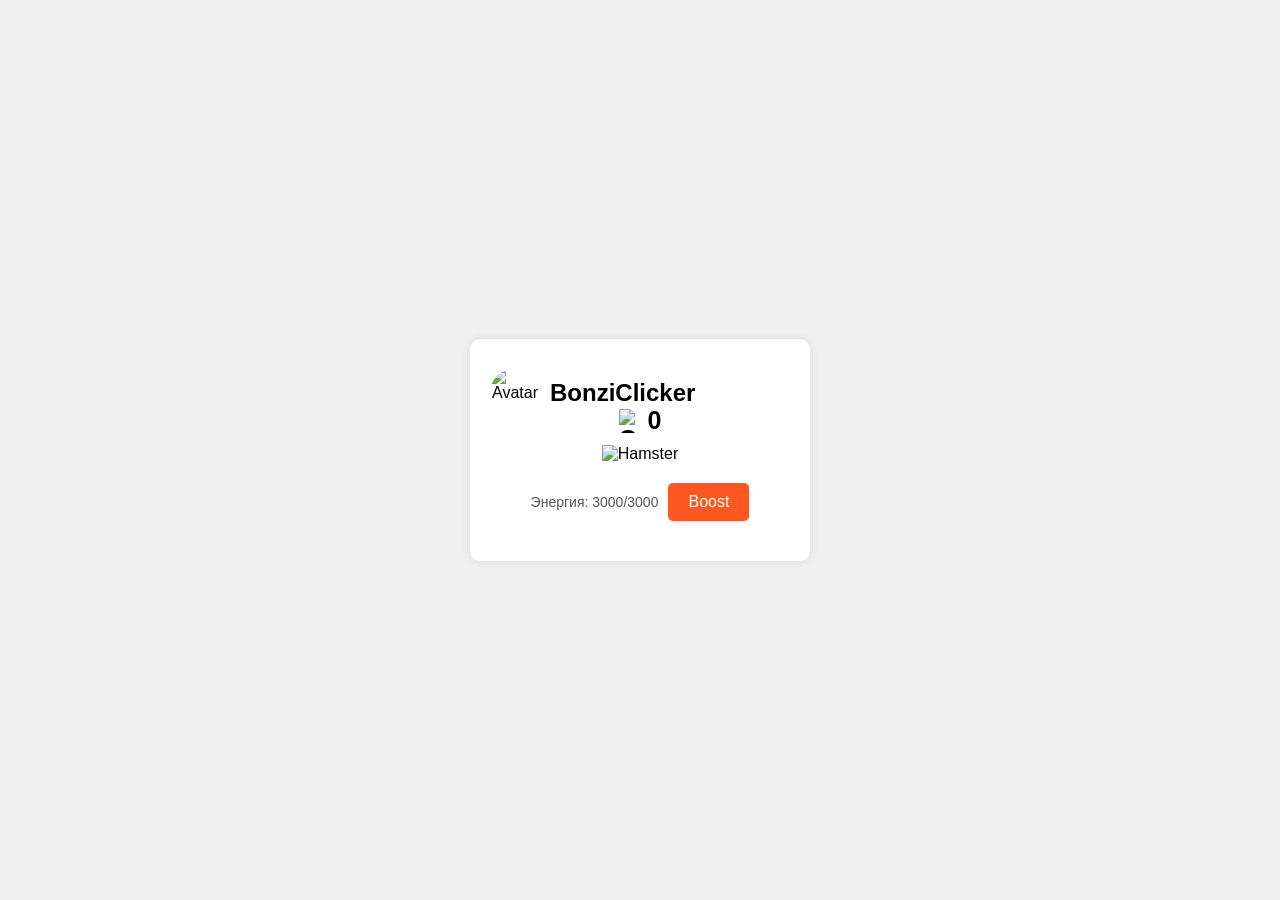
==== index.html @ 0e8787f4 "Add files via upload" ====
﻿<!DOCTYPE html>
<html lang="en">
<head>
    <meta charset="UTF-8">
    <meta name="viewport" content="width=device-width, initial-scale=1.0">
    <title>BonziClicker</title>
    <link rel="stylesheet" href="styles.css">
</head>
<body>
    <div class="container">
        <div class="header">
            <div class="profile">
                <img src="https://img.freepik.com/free-psd/3d-illustration-person-with-sunglasses_23-2149436188.jpg?w=826&t=st=1720352979~exp=1720353579~hmac=3bea309cfa705839867ea25955fd470302e81f3d528929dc5b348ee9a389638a" alt="Avatar" class="avatar">
                <div class="user-info">
                    <h2>BonziClicker</h2>
                </div>
            </div>
            <div class="income">
            </div>
        </div>
        <div class="game-area">
            <div class="score-board">
                <img src="https://img.freepik.com/free-vector/dollar_53876-25498.jpg?t=st=1720354116~exp=1720357716~hmac=883a12623560c5e7fbb76ecf76fccc87180cde234d65c23116c63f1dd244552e&w=826" alt="Coin" class="coin-icon">
                <span id="score">0</span>
            </div>
            <img src="https://avatars.mds.yandex.net/i?id=c8be8819a6a32032566f1d911f3c2d17_l-12536664-images-thumbs&n=13" id="hamster" alt="Hamster" class="hamster-img">
        </div>
        <div class="energy-boost">
            <div class="energy">
                Энергия: <span id="energy">3000/3000</span>
            </div>
            <div class="Буст">
                <button class="boost-button">Boost</button>
            </div>
    </div>
    <script src="script.js"></script>
</body>
</html>
---- styles.css ----
body {
    font-family: Arial, sans-serif;
    background-color: #f0f0f0;
    display: flex;
    justify-content: center;
    align-items: center;
    height: 100vh;
    margin: 0;
}

.container {
    text-align: center;
    background-color: #fff;
    padding: 20px;
    border-radius: 10px;
    box-shadow: 0 0 10px rgba(0, 0, 0, 0.1);
    width: 300px;
}

.header {
    display: flex;
    justify-content: space-between;
    align-items: center;
}

.profile {
    display: flex;
    align-items: center;
}

.avatar {
    width: 50px;
    height: 50px;
    border-radius: 50%;
    margin-right: 10px;
}

.user-info {
    text-align: left;
}

.level {
    font-size: 12px;
    color: #888;
}

.income {
    font-size: 14px;
    font-weight: bold;
}

.rewards {
    display: flex;
    justify-content: space-between;
    margin-top: 20px;
}

.reward {
    background-color: #f8f8f8;
    padding: 10px;
    border-radius: 5px;
    box-shadow: 0 0 5px rgba(0, 0, 0, 0.1);
    width: 30%;
    text-align: center;
    margin-bottom: 30px;
}

.reward-title {
    font-size: 12px;
    margin-bottom: 5px;
}

.reward-timer {
    font-size: 16px;
    font-weight: bold;
}

.game-area {
    position: relative;
    display: inline-block;
    margin: 20px 0;
}

#hamster {
    width: 120px; /* уменьшение размера хомяка */
    cursor: pointer;
}

.score-board {
    font-size: 25px;
    font-weight: 700;
    margin-bottom: 10px;
    display: flex;
    align-items: center;
    justify-content: center;
    position: relative;
    margin-top: -40px; /* перемещение между хомяком и верхней панелью */
}

.coin-icon {
    width: 24px;
    height: 24px;
    margin-right: 5px;
}

.energy-boost {
    display: flex;
    justify-content: center;
    align-items: center;
    margin-bottom: 20px;
}

.energy {
    font-size: 14px;
    color: #555;
    margin-right: 10px;
}

.boost-button {
    background-color: #ff5722;
    color: white;
    padding: 10px 20px;
    border: none;
    border-radius: 5px;
    cursor: pointer;
    box-shadow: 0 0 5px rgba(0, 0, 0, 0.1);
    font-size: 16px;
    transition: background-color 0.3s ease;
}

.boost-button:hover {
    background-color: #e64a19;
}

.nav {
    display: flex;
    justify-content: space-around;
    background-color: #f8f8f8;
    padding: 10px;
    border-radius: 5px;
    box-shadow: 0 0 5px rgba(0, 0, 0, 0.1);
}

.nav-button {
    background-color: transparent;
    border: none;
    font-size: 14px;
    cursor: pointer;
    padding: 10px;
    transition: color 0.3s ease;
}

.nav-button:hover {
    color: #ff5722;
}

#floating-score {
    position: absolute;
    pointer-events: none;
    color: red;
    font-size: 20px;
    font-weight: bold;
    animation: floatUp 1s ease-out forwards;
}

@keyframes floatUp {
    0% {
        opacity: 1;
        transform: translateY(0);
    }
    100% {
        opacity: 0;
        transform: translateY(-50px);
    }
}
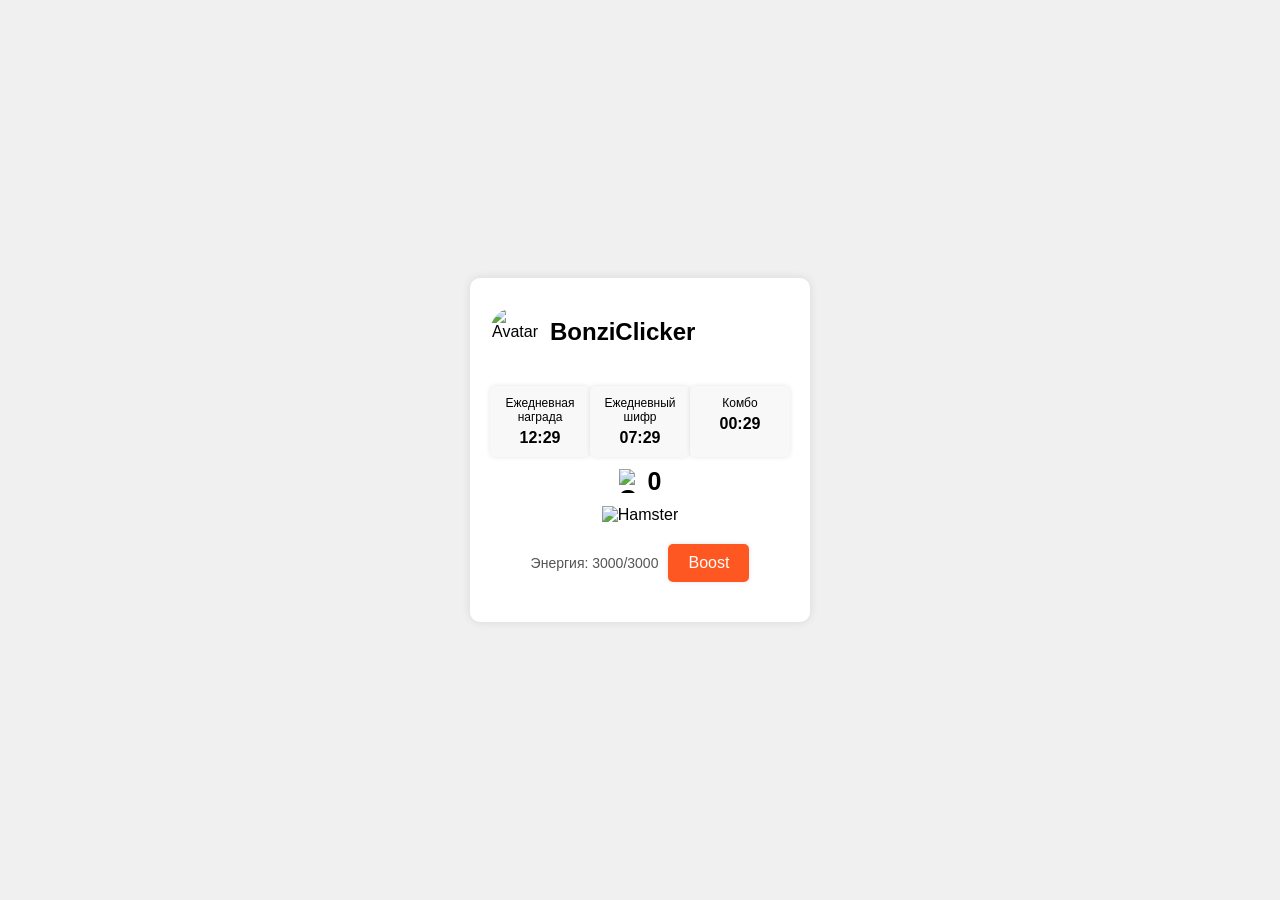
==== commit df5e81ce: "Add files via upload" ====
--- a/index.html
+++ b/index.html
@@ -18,6 +18,20 @@
             <div class="income">
             </div>
         </div>
+        <div class="rewards">
+            <div class="reward">
+                <div class="reward-title">Ежедневная награда</div>
+                <div class="reward-timer" id="daily-reward-timer">12:30</div>
+            </div>
+            <div class="reward">
+                <div class="reward-title">Ежедневный шифр</div>
+                <div class="reward-timer" id="daily-code-timer">07:30</div>
+            </div>
+            <div class="reward">
+                <div class="reward-title">Комбо</div>
+                <div class="reward-timer" id="combo-timer">00:30</div>
+            </div>
+        </div>
         <div class="game-area">
             <div class="score-board">
                 <img src="https://img.freepik.com/free-vector/dollar_53876-25498.jpg?t=st=1720354116~exp=1720357716~hmac=883a12623560c5e7fbb76ecf76fccc87180cde234d65c23116c63f1dd244552e&w=826" alt="Coin" class="coin-icon">
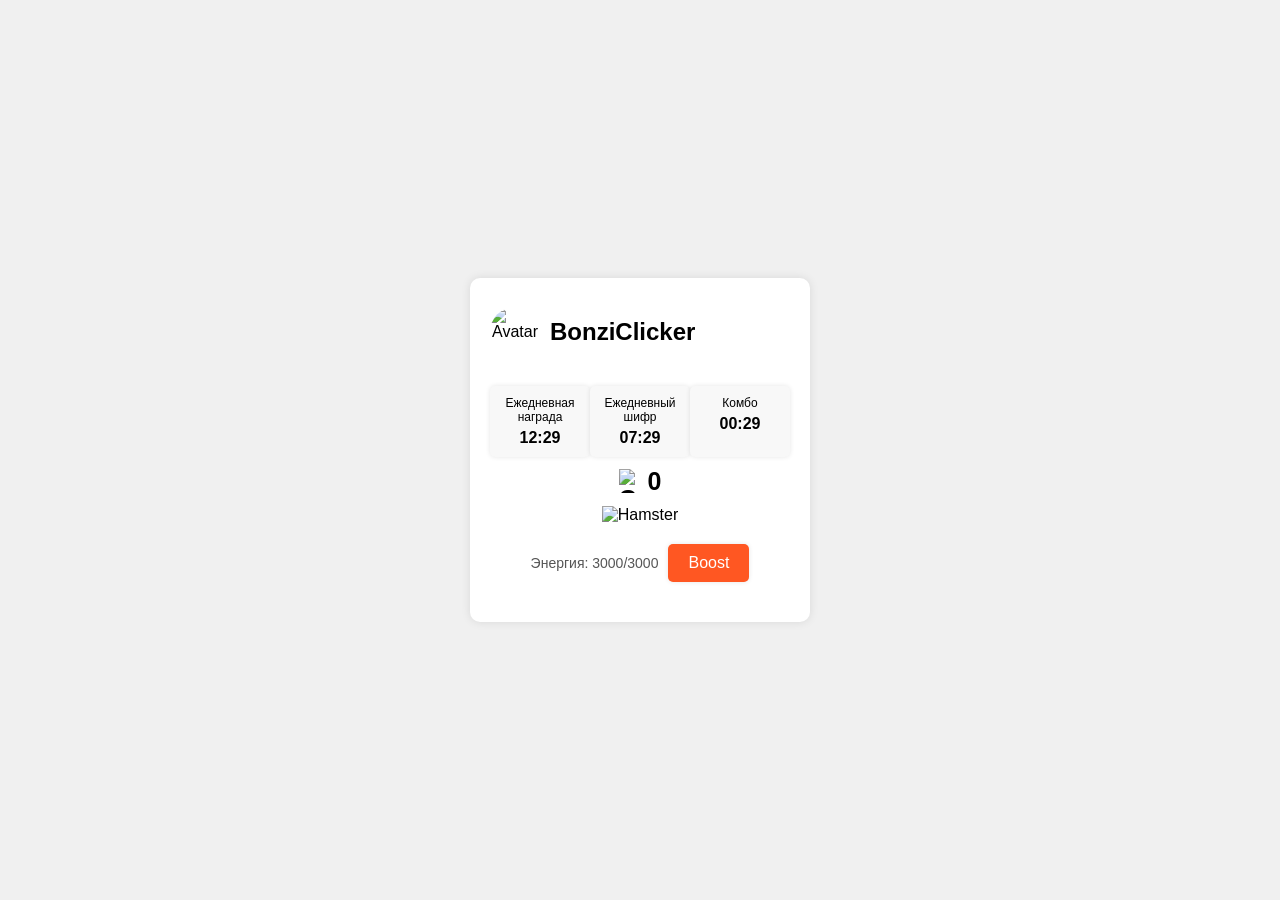
==== commit 3210577d: "Add files via upload" ====
--- a/index.html
+++ b/index.html
@@ -10,7 +10,7 @@
     <div class="container">
         <div class="header">
             <div class="profile">
-                <img src="https://img.freepik.com/free-psd/3d-illustration-person-with-sunglasses_23-2149436188.jpg?w=826&t=st=1720352979~exp=1720353579~hmac=3bea309cfa705839867ea25955fd470302e81f3d528929dc5b348ee9a389638a" alt="Avatar" class="avatar">
+                <img src="https://cosmosawards.com/assets/files/images/no-avatar.png" alt="Avatar" class="avatar">
                 <div class="user-info">
                     <h2>BonziClicker</h2>
                 </div>
@@ -29,7 +29,7 @@
             </div>
             <div class="reward">
                 <div class="reward-title">Комбо</div>
-                <div class="reward-timer" id="combo-timer">00:30</div>
+                <div class="reward-timer" id="combo-timer">01:00</div>
             </div>
         </div>
         <div class="game-area">
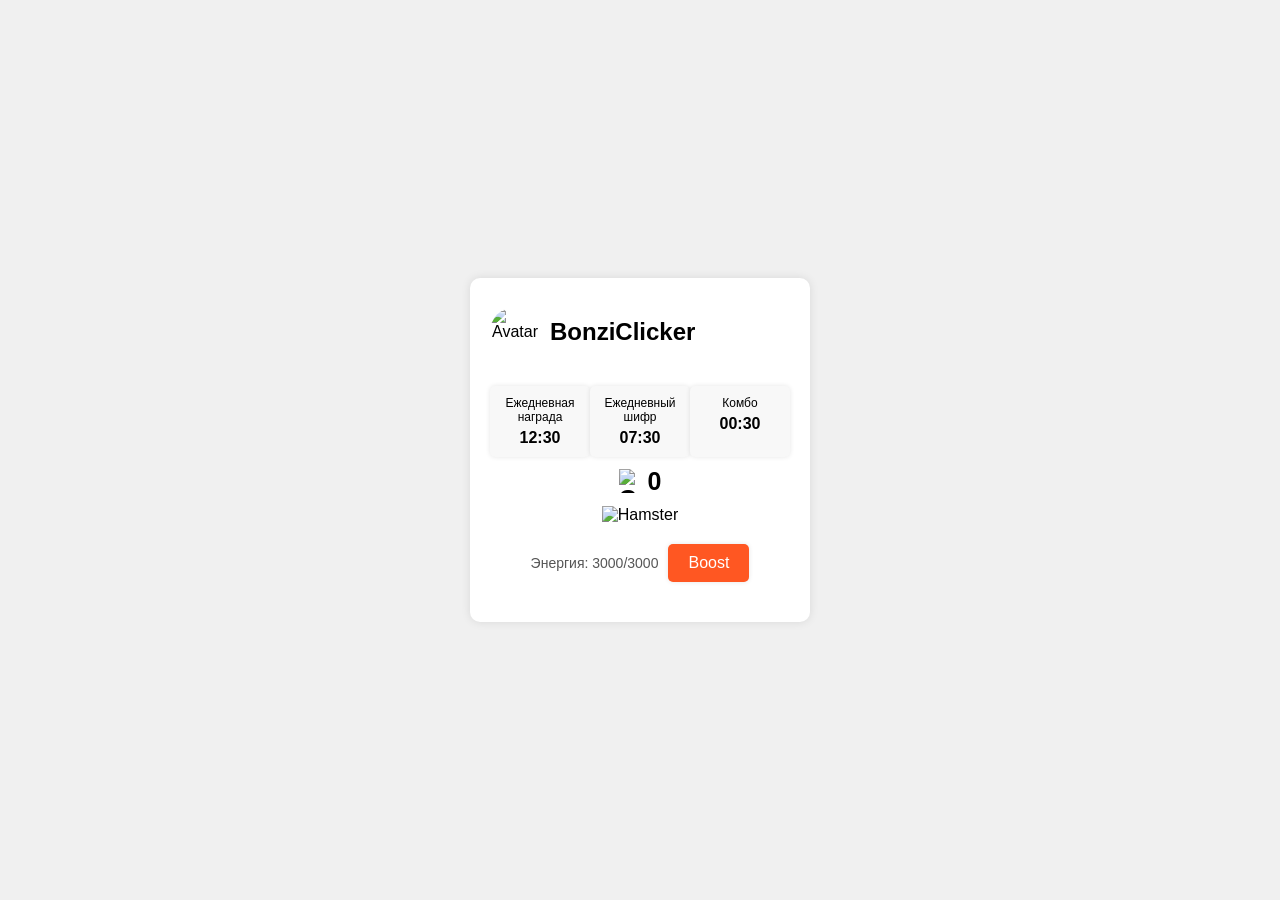
==== commit 1395c40e: "Add files via upload" ====
--- a/index.html
+++ b/index.html
@@ -10,7 +10,7 @@
     <div class="container">
         <div class="header">
             <div class="profile">
-                <img src="https://cosmosawards.com/assets/files/images/no-avatar.png" alt="Avatar" class="avatar">
+                <img src="https://img.freepik.com/free-psd/3d-illustration-person-with-sunglasses_23-2149436188.jpg?w=826&t=st=1720352979~exp=1720353579~hmac=3bea309cfa705839867ea25955fd470302e81f3d528929dc5b348ee9a389638a" alt="Avatar" class="avatar">
                 <div class="user-info">
                     <h2>BonziClicker</h2>
                 </div>
@@ -29,7 +29,7 @@
             </div>
             <div class="reward">
                 <div class="reward-title">Комбо</div>
-                <div class="reward-timer" id="combo-timer">01:00</div>
+                <div class="reward-timer" id="combo-timer">00:30</div>
             </div>
         </div>
         <div class="game-area">
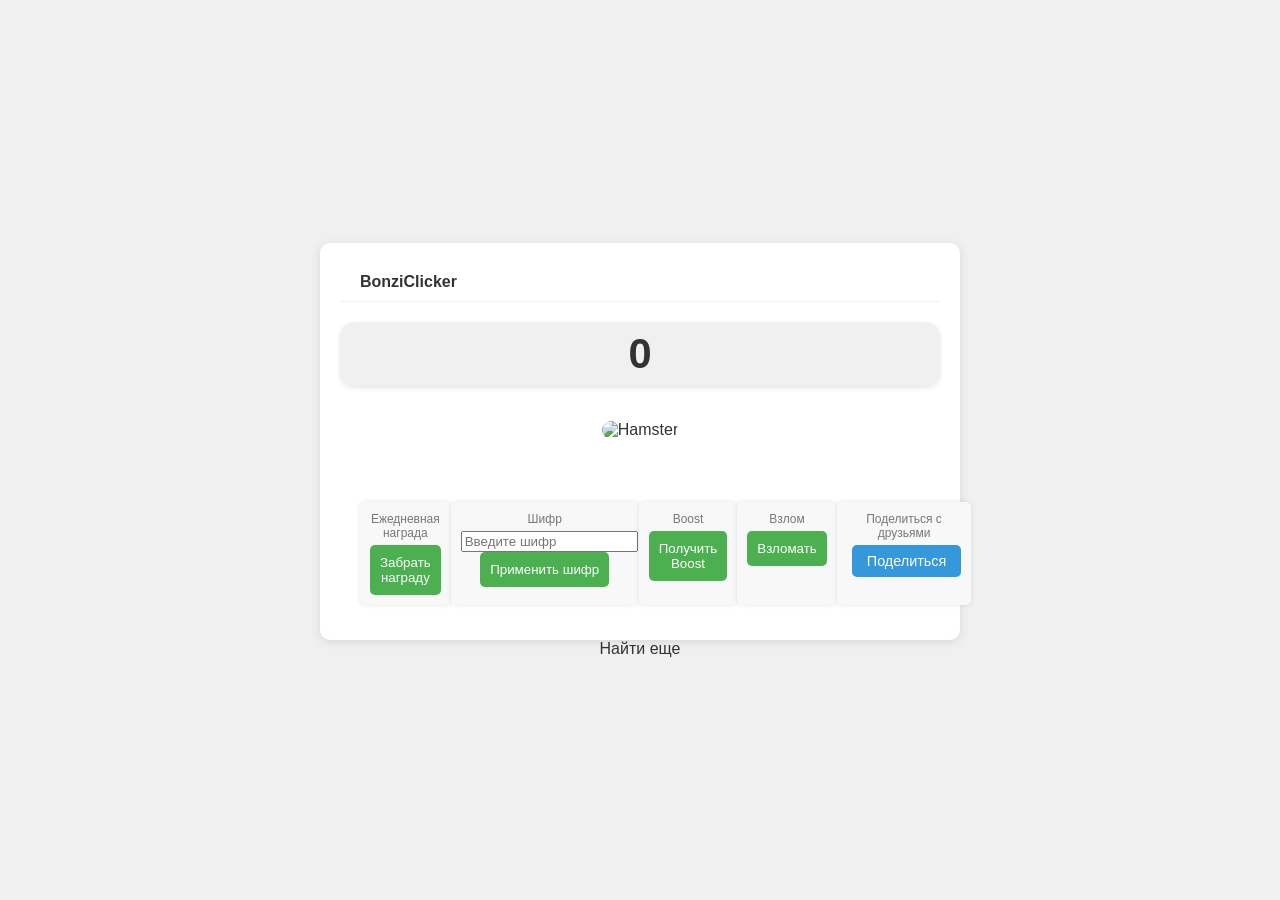
==== commit 1737f8f3: "Add files via upload" ====
--- a/index.html
+++ b/index.html
@@ -1,52 +1,227 @@
-﻿<!DOCTYPE html>
-<html lang="en">
-<head>
-    <meta charset="UTF-8">
-    <meta name="viewport" content="width=device-width, initial-scale=1.0">
-    <title>BonziClicker</title>
-    <link rel="stylesheet" href="styles.css">
-</head>
-<body>
-    <div class="container">
-        <div class="header">
-            <div class="profile">
-                <img src="https://img.freepik.com/free-psd/3d-illustration-person-with-sunglasses_23-2149436188.jpg?w=826&t=st=1720352979~exp=1720353579~hmac=3bea309cfa705839867ea25955fd470302e81f3d528929dc5b348ee9a389638a" alt="Avatar" class="avatar">
-                <div class="user-info">
-                    <h2>BonziClicker</h2>
-                </div>
-            </div>
-            <div class="income">
-            </div>
-        </div>
-        <div class="rewards">
-            <div class="reward">
-                <div class="reward-title">Ежедневная награда</div>
-                <div class="reward-timer" id="daily-reward-timer">12:30</div>
-            </div>
-            <div class="reward">
-                <div class="reward-title">Ежедневный шифр</div>
-                <div class="reward-timer" id="daily-code-timer">07:30</div>
-            </div>
-            <div class="reward">
-                <div class="reward-title">Комбо</div>
-                <div class="reward-timer" id="combo-timer">00:30</div>
-            </div>
-        </div>
-        <div class="game-area">
-            <div class="score-board">
-                <img src="https://img.freepik.com/free-vector/dollar_53876-25498.jpg?t=st=1720354116~exp=1720357716~hmac=883a12623560c5e7fbb76ecf76fccc87180cde234d65c23116c63f1dd244552e&w=826" alt="Coin" class="coin-icon">
-                <span id="score">0</span>
-            </div>
-            <img src="https://avatars.mds.yandex.net/i?id=c8be8819a6a32032566f1d911f3c2d17_l-12536664-images-thumbs&n=13" id="hamster" alt="Hamster" class="hamster-img">
-        </div>
-        <div class="energy-boost">
-            <div class="energy">
-                Энергия: <span id="energy">3000/3000</span>
-            </div>
-            <div class="Буст">
-                <button class="boost-button">Boost</button>
-            </div>
+﻿<!DOCTYPE html> 
+<html lang="en"> 
+<head> 
+<meta charset="UTF-8"> 
+<meta name="viewport" content="width=device-width, initial-scale=1.0">
+ <title>BonziClicker</title> 
+<link rel="stylesheet" href="styles.css"> 
+<style> /* Ваши стили здесь */ 
+body { font-family: Arial, sans-serif; background-color: #f0f0f0; display: flex; justify-content: center; align-items: center; flex-direction: column; min-height: 100vh; margin: 0; } .container { background: white; border-radius: 10px; box-shadow: 0 2px 10px rgba(0, 0, 0, 0.1); padding: 20px; text-align: center; width: 90%; max-width: 600px; } .hamster-img { cursor: pointer; width: 150px; transition: transform 0.2s; /* Плавный переход для анимации */ } .hamster-img:active { transform: scale(0.9);
+ /* Уменьшение при клике */ } .score-board { font-size: 2em; margin: 20px 0; } .reward { margin: 10px 0; } .reward-button { padding: 10px; background-color: #4CAF50; color: white; border: none; border-radius: 5px; cursor: pointer; transition: background-color 0.3s; } .reward-button:hover { background-color: #45a049; } .notification { font-size: 1.5em; color: black; opacity: 0; transition: opacity 1s ease; } </style> </head> <body> <div class="container"> <div class="header"> <h2>BonziClicker</h2> </div> <div class="score-board"> <span id="score">0</span> </div> <img src="https://avatars.mds.yandex.net/i?id=c8be8819a6a32032566f1d911f3c2d17_l-12536664-images-thumbs&n=13" id="hamster" alt="Hamster" class="hamster-img"> <div class="notification" id="notification">+1</div>
+    <div class="rewards">
+        <div class="reward">
+            <div class="reward-title">Ежедневная награда</div>
+            <button id="daily-reward" class="reward-button">Забрать награду</button>
+        </div>
+        <div class="reward">
+            <div class="reward-title">Шифр</div>
+            <input type="text" id="combo-code" placeholder="Введите шифр" />
+            <button id="apply-combo" class="reward-button">Применить шифр</button>
+        </div>
+        <div class="reward">
+            <div class="reward-title">Boost</div>
+            <button id="boost-button" class="reward-button">Получить Boost</button>
+        </div>
+        <div class="reward">
+            <div class="reward-title">Взлом</div>
+            <button id="hack-button" class="reward-button">Взломать</button>
+        </div>
+        <div class="reward">
+            <div class="reward-title">Поделиться с друзьями</div>
+            <button id="share-button" class="reward-button">Поделиться</button>
+        </div>
     </div>
-    <script src="script.js"></script>
-</body>
-</html>
+</div>
+
+<script>
+    let score = 0; // Начальный счет
+    const scoreDisplay = document.getElementById('score');
+    const notification = document.getElementById('notification');
+    let dailyRewardAvailable = true;
+    let currentCode = null;
+    let boostActive = false;
+    let boostInterval;
+    const boostLimit = 2500; // Минимум очков для активации буста
+    const boostDuration = 10000; // 10 секунд
+    const dailyRewardCooldown = 180000; // 3 минуты в миллисекундах
+    const codes = [
+        { code: "BONZI", hint: "B...I" },
+        { code: "CLICK", hint: "C...K" },
+        { code: "CHRISTMAS", hint: "C...S" },
+        { code: "GAME", hint: "G...E" },
+    ];
+
+    // Массив изображений для взлома
+    const hackImages = [
+        'https://avatars.mds.yandex.net/i?id=c8be8819a6a32032566f1d911f3c2d17_l-12536664-images-thumbs&n=13',
+        'https://static.wikia.nocookie.net/the-microsoft-agent/images/6/6a/ClippyV2.png/revision/latest?cb=20190128065558',
+        'https://static.wikia.nocookie.net/the-microsoft-agent/images/4/41/Peedy_Parrot.gif/revision/latest?cb=20190127180403',
+        'https://static.wikia.nocookie.net/the-microsoft-agent/images/e/ed/Image_%281%29.gif/revision/latest?cb=20190127183042',
+        'https://media.tenor.com/Xw-IhAxUofUAAAAj/bonzi-buddy-uwu.gif'
+    ];
+
+    // Загрузка сохраненного счета
+    function loadScore() {
+        const savedScore = localStorage.getItem('bonziClickerScore');
+        if (savedScore) {
+            score = parseInt(savedScore, 10);
+            scoreDisplay.textContent = score;
+        }
+    }
+
+    // Сохранение счета
+    function saveScore() {
+        localStorage.setItem('bonziClickerScore', score);
+    }
+
+    // Обработчик клика по хомяку
+    document.getElementById('hamster').addEventListener('click', () => {
+        score++;
+        scoreDisplay.textContent = score;
+        notification.textContent = "+1";
+        notification.style.opacity = '1';
+        setTimeout(() => {
+            notification.style.opacity = '0';
+        }, 1000);
+        saveScore(); // Сохраняем счет после клика
+    });
+
+    // Обработчик для ежедневной награды
+    document.getElementById('daily-reward').addEventListener('click', () => {
+        if (dailyRewardAvailable) {
+            score += 20;
+            scoreDisplay.textContent = score;
+            alert('Вы получили ежедневную награду: +20 очков!');
+            saveScore(); // Сохраняем счет после получения награды
+            dailyRewardAvailable = false;
+
+            // Таймер для следующей награды
+            setTimeout(() => {
+                dailyRewardAvailable = true;
+                alert('Ежедневная награда снова доступна!');
+            }, dailyRewardCooldown);
+        } else {
+            alert('Вы уже получили свою ежедневную награду. Подождите 3 минуты.');
+        }
+    });
+
+    // Обработчик для применения шифра
+    document.getElementById('apply-combo').addEventListener('click', () => {
+        const comboInput = document.getElementById('combo-code');
+        const code = comboInput.value.trim();
+        if (currentCode && code === currentCode.code) {
+            score += 990;
+            scoreDisplay.textContent = score;
+            alert('ответ правильный! +990 очков');
+            saveScore(); // Сохраняем счет после применения шифра
+            currentCode = null; // Сбрасываем текущий код
+            comboInput.value = ''; // Очищаем поле ввода
+        } else {
+            alert('Неверная расшифровка. Попробуйте снова.');
+        }
+    });
+// Обработчик для активации буста
+document.getElementById('boost-button').addEventListener('click', () => {
+if (!boostActive && score >= boostLimit) {
+boostActive = true;
+alert('Boost активирован!');
+
+    boostInterval = setInterval(() => {
+        score += 1; // Увеличиваем счет на 1
+        scoreDisplay.textContent = score;
+        saveScore(); // Сохраняем счет во время буста
+    }, 10); // Увеличение счета каждые 10 миллисекунд
+
+    setTimeout(() => {
+        clearInterval(boostInterval);
+        boostActive = false;
+        alert('Boost завершен!');
+    }, boostDuration); // Boost длится 10 секунд
+} else if (score < boostLimit) {
+    alert('Не хватает очков для активации Boost! Достигните 2500 очков.');
+} else {
+    alert('Boost уже активирован! Подождите, пока он не завершится.');
+}
+});
+
+// Загрузка сохраненного счета и изображения
+function loadGameState() {
+const savedScore = localStorage.getItem('bonziClickerScore');
+const savedImage = localStorage.getItem('hamsterImage'); // Загружаем сохраненное изображение
+if (savedScore) {
+score = parseInt(savedScore, 10);
+scoreDisplay.textContent = score;
+}
+if (savedImage) {
+document.getElementById('hamster').src = savedImage; // Устанавливаем сохраненное изображение
+}
+}
+
+// Сохранение счета и изображения
+function saveGameState() {
+localStorage.setItem('bonziClickerScore', score);
+localStorage.setItem('hamsterImage', document.getElementById('hamster').src); // Сохраняем текущее изображение
+}
+
+// Обработчик клика по хомяку
+document.getElementById('hamster').addEventListener('click', () => {
+score++;
+scoreDisplay.textContent = score;
+notification.textContent = "+1";
+notification.style.opacity = '1';
+setTimeout(() => {
+notification.style.opacity = '0';
+}, 1000);
+saveGameState(); // Сохраняем счет и изображение после клика
+});
+
+// Обработчик для взлома
+document.getElementById('hack-button').addEventListener('click', () => {
+const chance = Math.random();
+if (chance <= 0.2) { // 20% шанс
+const hamsterImage = document.getElementById('hamster');
+const randomIndex = Math.floor(Math.random() * hackImages.length); // Случайный индекс
+hamsterImage.src = hackImages[randomIndex]; // Заменяем изображение
+saveGameState(); // Сохраняем новое изображение
+alert('Взлом удался!');
+} else {
+alert('Взлом не удался! Попробуйте снова.');
+}
+});
+
+    // Обработчик для дележа
+    document.getElementById('share-button').addEventListener('click', () => {
+        const shareText = `Я достиг ${score} очков в BonziClicker!`;
+        const shareUrl = window.location.href;
+
+        if (navigator.share) {
+            navigator.share({
+                title: 'BonziClicker',
+                text: shareText,
+                url: shareUrl
+            }).then(() => {
+                console.log('Успешно поделились!');
+            }).catch((error) => {
+                console.error('Ошибка при попытке поделиться:', error);
+            });
+        } else {
+            alert(`Скопируйте ссылку и поделитесь: ${shareUrl}`);
+        }
+    });
+
+    // Выбор случайного кода при загрузке
+    function selectRandomCode() {
+        if (codes.length > 0) {
+            currentCode = codes[Math.floor(Math.random() * codes.length)];
+            alert(`Подсказка для шифра: ${currentCode.hint}`);
+        }
+    }
+
+    // Вызываем функцию при загрузке страницы
+    window.onload = () => {
+        loadScore(); // Загружаем сохраненный счет
+        selectRandomCode(); // Выбираем случайный код
+    };
+</script>
+Найти еще
+</body> </html>
--- a/styles.css
+++ b/styles.css
@@ -1,3 +1,205 @@
+﻿html {
+    font-size: 14px;
+}
+@media (min-width: 768px) {
+    html {
+        font-size: 16px;
+    }
+}
+
+html {
+    position: relative;
+    min-height: 100%;
+}
+
+body {
+    margin: 0;
+    display: flex;
+    justify-content: center;
+    align-items: center;
+    min-height: 100vh;
+    background-color: #6a0dad; /* Фиолетовый фон */
+    color: #333;
+    overflow-x: hidden;
+    font-family: 'Arial', sans-serif;
+}
+/* Ваш старый CSS остается без изменений*/
+.container{
+    position: relative;
+    width: 90%;
+    max-width: 500px;
+    padding: 20px;
+    background-color: #fff; /* Белый фон контейнера */
+    border-radius: 15px;
+    box-shadow: 0 4px 8px rgba(0, 0, 0, 0.1);
+    z-index: 1;
+}
+
+
+.header{
+    display: flex;
+    justify-content: space-between;
+    padding: 10px 20px;
+    border-bottom: 1px solid rgba(0, 0, 0, 0.05);
+    margin-bottom: 10px;
+}
+
+.profile{
+    display: flex;
+    align-items: center;
+}
+
+.avatar{
+    border-radius: 50%;
+    width: 40px;
+    height: 40px;
+}
+
+.user-info{
+    margin-left: 10px;
+}
+
+h2{
+    margin: 0;
+    font-size: 1em;
+    color: #333; /* Черный цвет заголовка */
+}
+
+.income{
+    display: flex;
+    align-items: center;
+    font-size: 1em;
+    color: #333; /* Черный цвет текста дохода */
+}
+
+.rewards{
+    display: flex;
+    justify-content: space-around;
+    padding: 5px 20px;
+}
+
+.reward{
+    text-align: center;
+}
+
+.reward-title{
+    font-size: 0.7em;
+    color: #777;
+}
+
+.reward-timer{
+    font-size: 1em;
+    font-weight: bold;
+    color: #333; /* Черный цвет таймера */
+}
+
+.game-area{
+    text-align: center;
+    padding: 15px;
+}
+
+.score-board{
+    display: inline-block;
+    align-items: center;
+    background-color: #f0f0f0; /* Светло-серый фон score-board */
+    padding: 8px 15px;
+    border-radius: 15px;
+    box-shadow: 0px 2px 5px rgba(0, 0, 0, 0.1);
+}
+
+.coin-icon{
+    width: 18px;
+    margin-right: 5px;
+    vertical-align: middle;
+}
+
+#score{
+    font-size: 1.3em;
+    font-weight: bold;
+    vertical-align: middle;
+    color: #333; /* Черный цвет счетчика */
+}
+
+.hamster-img{
+    width: 120px;
+    margin-top: 15px;
+    cursor: pointer;
+    border-radius: 20px;
+    transition: transform 0.1s ease;
+}
+.hamster-img:active{
+    transform: scale(0.95);
+}
+
+.energy-boost{
+    padding: 10px 15px;
+    display: flex;
+    justify-content: space-between;
+    align-items: center;
+}
+#energy{
+    font-size: 1.1em;
+    color: #333; /* Черный цвет энергии */
+}
+
+.boost-button{
+    background-color: #4caf50;
+    color: white;
+    padding: 8px 15px;
+    border: none;
+    border-radius: 5px;
+    cursor: pointer;
+    font-size: 0.9em;
+}
+#share-button{
+    padding: 8px 15px;
+    background-color: #3498db;
+    color: white;
+    border: none;
+    border-radius: 5px;
+    cursor: pointer;
+    margin-left: 5px;
+    transition: background-color 0.3s ease;
+    font-size: 0.9em;
+}
+#share-button:hover {
+    background-color: #2980b9;
+}
+/* Стили для модального окна */
+.modal {
+    display: none;
+    position: fixed;
+    z-index: 2;
+    left: 0;
+    top: 0;
+    width: 100%;
+    height: 100%;
+    overflow: auto;
+    background-color: rgba(0,0,0,0.4);
+}
+.modal-content {
+    background-color: #fefefe;
+    margin: 15% auto;
+    padding: 20px;
+    border: 1px solid #888;
+    width: 80%;
+    max-width: 400px;
+    color: #333; /* Черный цвет текста в модалке */
+    border-radius: 10px;
+}
+.close-button {
+    color: #aaa;
+    float: right;
+    font-size: 24px;
+    font-weight: bold;
+    cursor: pointer;
+}
+#level-display {
+    font-size: 1.5em;
+    margin-bottom: 10px;
+    text-shadow: 2px 2px 4px rgba(0, 0, 0, 0.2);
+    color: #333; /* Черный цвет уровня */
+}
 body {
     font-family: Arial, sans-serif;
     background-color: #f0f0f0;
@@ -173,3 +375,23 @@
         transform: translateY(-50px);
     }
 }
+
+    #hamster {
+      transition: transform 0.3s ease; /* Применяем transition только к transform */
+    }
+
+    #hamster:active {
+      transform: scale(0.7); /* Уменьшаем размер при нажатии */
+    }
+  </style>
+</head>
+<body>
+
+  <img id="hamster" src="your_hamster_image.jpg" alt="Hamster">
+
+.characters {
+    display: flex;
+    justify-content: center; /* Центрирование по горизонтали */
+    flex-wrap: wrap; /* Позволяет элементам переноситься на следующую строку */
+    margin-top: 20px;
+}
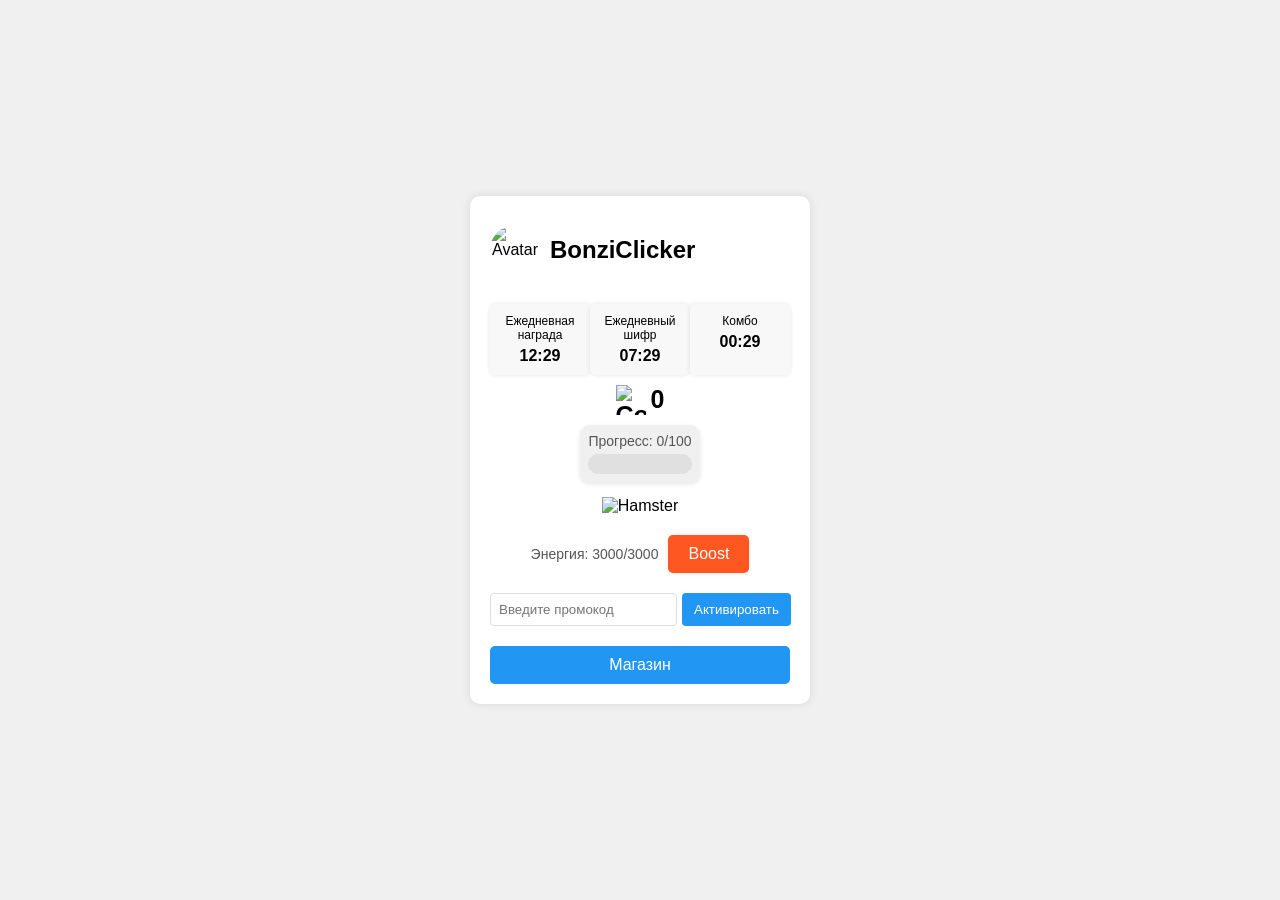
==== commit 2476e6ce: "Add files via upload" ====
--- a/index.html
+++ b/index.html
@@ -1,227 +1,71 @@
-﻿<!DOCTYPE html> 
-<html lang="en"> 
-<head> 
-<meta charset="UTF-8"> 
-<meta name="viewport" content="width=device-width, initial-scale=1.0">
- <title>BonziClicker</title> 
-<link rel="stylesheet" href="styles.css"> 
-<style> /* Ваши стили здесь */ 
-body { font-family: Arial, sans-serif; background-color: #f0f0f0; display: flex; justify-content: center; align-items: center; flex-direction: column; min-height: 100vh; margin: 0; } .container { background: white; border-radius: 10px; box-shadow: 0 2px 10px rgba(0, 0, 0, 0.1); padding: 20px; text-align: center; width: 90%; max-width: 600px; } .hamster-img { cursor: pointer; width: 150px; transition: transform 0.2s; /* Плавный переход для анимации */ } .hamster-img:active { transform: scale(0.9);
- /* Уменьшение при клике */ } .score-board { font-size: 2em; margin: 20px 0; } .reward { margin: 10px 0; } .reward-button { padding: 10px; background-color: #4CAF50; color: white; border: none; border-radius: 5px; cursor: pointer; transition: background-color 0.3s; } .reward-button:hover { background-color: #45a049; } .notification { font-size: 1.5em; color: black; opacity: 0; transition: opacity 1s ease; } </style> </head> <body> <div class="container"> <div class="header"> <h2>BonziClicker</h2> </div> <div class="score-board"> <span id="score">0</span> </div> <img src="https://avatars.mds.yandex.net/i?id=c8be8819a6a32032566f1d911f3c2d17_l-12536664-images-thumbs&n=13" id="hamster" alt="Hamster" class="hamster-img"> <div class="notification" id="notification">+1</div>
-    <div class="rewards">
-        <div class="reward">
-            <div class="reward-title">Ежедневная награда</div>
-            <button id="daily-reward" class="reward-button">Забрать награду</button>
-        </div>
-        <div class="reward">
-            <div class="reward-title">Шифр</div>
-            <input type="text" id="combo-code" placeholder="Введите шифр" />
-            <button id="apply-combo" class="reward-button">Применить шифр</button>
-        </div>
-        <div class="reward">
-            <div class="reward-title">Boost</div>
-            <button id="boost-button" class="reward-button">Получить Boost</button>
-        </div>
-        <div class="reward">
-            <div class="reward-title">Взлом</div>
-            <button id="hack-button" class="reward-button">Взломать</button>
-        </div>
-        <div class="reward">
-            <div class="reward-title">Поделиться с друзьями</div>
-            <button id="share-button" class="reward-button">Поделиться</button>
-        </div>
-    </div>
-</div>
-
-<script>
-    let score = 0; // Начальный счет
-    const scoreDisplay = document.getElementById('score');
-    const notification = document.getElementById('notification');
-    let dailyRewardAvailable = true;
-    let currentCode = null;
-    let boostActive = false;
-    let boostInterval;
-    const boostLimit = 2500; // Минимум очков для активации буста
-    const boostDuration = 10000; // 10 секунд
-    const dailyRewardCooldown = 180000; // 3 минуты в миллисекундах
-    const codes = [
-        { code: "BONZI", hint: "B...I" },
-        { code: "CLICK", hint: "C...K" },
-        { code: "CHRISTMAS", hint: "C...S" },
-        { code: "GAME", hint: "G...E" },
-    ];
-
-    // Массив изображений для взлома
-    const hackImages = [
-        'https://avatars.mds.yandex.net/i?id=c8be8819a6a32032566f1d911f3c2d17_l-12536664-images-thumbs&n=13',
-        'https://static.wikia.nocookie.net/the-microsoft-agent/images/6/6a/ClippyV2.png/revision/latest?cb=20190128065558',
-        'https://static.wikia.nocookie.net/the-microsoft-agent/images/4/41/Peedy_Parrot.gif/revision/latest?cb=20190127180403',
-        'https://static.wikia.nocookie.net/the-microsoft-agent/images/e/ed/Image_%281%29.gif/revision/latest?cb=20190127183042',
-        'https://media.tenor.com/Xw-IhAxUofUAAAAj/bonzi-buddy-uwu.gif'
-    ];
-
-    // Загрузка сохраненного счета
-    function loadScore() {
-        const savedScore = localStorage.getItem('bonziClickerScore');
-        if (savedScore) {
-            score = parseInt(savedScore, 10);
-            scoreDisplay.textContent = score;
-        }
-    }
-
-    // Сохранение счета
-    function saveScore() {
-        localStorage.setItem('bonziClickerScore', score);
-    }
-
-    // Обработчик клика по хомяку
-    document.getElementById('hamster').addEventListener('click', () => {
-        score++;
-        scoreDisplay.textContent = score;
-        notification.textContent = "+1";
-        notification.style.opacity = '1';
-        setTimeout(() => {
-            notification.style.opacity = '0';
-        }, 1000);
-        saveScore(); // Сохраняем счет после клика
-    });
-
-    // Обработчик для ежедневной награды
-    document.getElementById('daily-reward').addEventListener('click', () => {
-        if (dailyRewardAvailable) {
-            score += 20;
-            scoreDisplay.textContent = score;
-            alert('Вы получили ежедневную награду: +20 очков!');
-            saveScore(); // Сохраняем счет после получения награды
-            dailyRewardAvailable = false;
-
-            // Таймер для следующей награды
-            setTimeout(() => {
-                dailyRewardAvailable = true;
-                alert('Ежедневная награда снова доступна!');
-            }, dailyRewardCooldown);
-        } else {
-            alert('Вы уже получили свою ежедневную награду. Подождите 3 минуты.');
-        }
-    });
-
-    // Обработчик для применения шифра
-    document.getElementById('apply-combo').addEventListener('click', () => {
-        const comboInput = document.getElementById('combo-code');
-        const code = comboInput.value.trim();
-        if (currentCode && code === currentCode.code) {
-            score += 990;
-            scoreDisplay.textContent = score;
-            alert('ответ правильный! +990 очков');
-            saveScore(); // Сохраняем счет после применения шифра
-            currentCode = null; // Сбрасываем текущий код
-            comboInput.value = ''; // Очищаем поле ввода
-        } else {
-            alert('Неверная расшифровка. Попробуйте снова.');
-        }
-    });
-// Обработчик для активации буста
-document.getElementById('boost-button').addEventListener('click', () => {
-if (!boostActive && score >= boostLimit) {
-boostActive = true;
-alert('Boost активирован!');
-
-    boostInterval = setInterval(() => {
-        score += 1; // Увеличиваем счет на 1
-        scoreDisplay.textContent = score;
-        saveScore(); // Сохраняем счет во время буста
-    }, 10); // Увеличение счета каждые 10 миллисекунд
-
-    setTimeout(() => {
-        clearInterval(boostInterval);
-        boostActive = false;
-        alert('Boost завершен!');
-    }, boostDuration); // Boost длится 10 секунд
-} else if (score < boostLimit) {
-    alert('Не хватает очков для активации Boost! Достигните 2500 очков.');
-} else {
-    alert('Boost уже активирован! Подождите, пока он не завершится.');
-}
-});
-
-// Загрузка сохраненного счета и изображения
-function loadGameState() {
-const savedScore = localStorage.getItem('bonziClickerScore');
-const savedImage = localStorage.getItem('hamsterImage'); // Загружаем сохраненное изображение
-if (savedScore) {
-score = parseInt(savedScore, 10);
-scoreDisplay.textContent = score;
-}
-if (savedImage) {
-document.getElementById('hamster').src = savedImage; // Устанавливаем сохраненное изображение
-}
-}
-
-// Сохранение счета и изображения
-function saveGameState() {
-localStorage.setItem('bonziClickerScore', score);
-localStorage.setItem('hamsterImage', document.getElementById('hamster').src); // Сохраняем текущее изображение
-}
-
-// Обработчик клика по хомяку
-document.getElementById('hamster').addEventListener('click', () => {
-score++;
-scoreDisplay.textContent = score;
-notification.textContent = "+1";
-notification.style.opacity = '1';
-setTimeout(() => {
-notification.style.opacity = '0';
-}, 1000);
-saveGameState(); // Сохраняем счет и изображение после клика
-});
-
-// Обработчик для взлома
-document.getElementById('hack-button').addEventListener('click', () => {
-const chance = Math.random();
-if (chance <= 0.2) { // 20% шанс
-const hamsterImage = document.getElementById('hamster');
-const randomIndex = Math.floor(Math.random() * hackImages.length); // Случайный индекс
-hamsterImage.src = hackImages[randomIndex]; // Заменяем изображение
-saveGameState(); // Сохраняем новое изображение
-alert('Взлом удался!');
-} else {
-alert('Взлом не удался! Попробуйте снова.');
-}
-});
-
-    // Обработчик для дележа
-    document.getElementById('share-button').addEventListener('click', () => {
-        const shareText = `Я достиг ${score} очков в BonziClicker!`;
-        const shareUrl = window.location.href;
-
-        if (navigator.share) {
-            navigator.share({
-                title: 'BonziClicker',
-                text: shareText,
-                url: shareUrl
-            }).then(() => {
-                console.log('Успешно поделились!');
-            }).catch((error) => {
-                console.error('Ошибка при попытке поделиться:', error);
-            });
-        } else {
-            alert(`Скопируйте ссылку и поделитесь: ${shareUrl}`);
-        }
-    });
-
-    // Выбор случайного кода при загрузке
-    function selectRandomCode() {
-        if (codes.length > 0) {
-            currentCode = codes[Math.floor(Math.random() * codes.length)];
-            alert(`Подсказка для шифра: ${currentCode.hint}`);
-        }
-    }
-
-    // Вызываем функцию при загрузке страницы
-    window.onload = () => {
-        loadScore(); // Загружаем сохраненный счет
-        selectRandomCode(); // Выбираем случайный код
-    };
-</script>
-Найти еще
-</body> </html>+<!DOCTYPE html>
+<html lang="en">
+<head>
+    <meta charset="UTF-8">
+    <meta name="viewport" content="width=device-width, initial-scale=1.0">
+    <title>BonziClicker</title>
+    <link rel="stylesheet" href="styles.css">
+</head>
+<body>
+    <div class="container">
+        <div class="header">
+            <div class="profile">
+                <img src="https://i.ibb.co/39wWVMRF/521-20250513220402.png" alt="Avatar" class="avatar">
+                <div class="user-info">
+                    <h2>BonziClicker</h2>
+                </div>
+            </div>
+            <div class="income">
+            </div>
+        </div>
+        <div class="rewards">
+            <div class="reward">
+                <div class="reward-title">Ежедневная награда</div>
+                <div class="reward-timer" id="daily-reward-timer">12:30</div>
+            </div>
+            <div class="reward">
+                <div class="reward-title">Ежедневный шифр</div>
+                <div class="reward-timer" id="daily-code-timer">07:30</div>
+            </div>
+            <div class="reward">
+                <div class="reward-title">Комбо</div>
+                <div class="reward-timer" id="combo-timer">00:30</div>
+            </div>
+        </div>
+        <div class="game-area">
+            <div class="score-board">
+                <img src="https://thumbs2.imgbox.com/63/ec/xtuiKQc1_t.gif" alt="Coin" class="coin-icon">
+                <span id="score">0</span>
+            </div>
+            <div class="click-challenge">
+                <div class="progress-bar-container">
+                    <div class="progress-text">Прогресс: <span id="current-clicks">0/100</span></div>
+                    <div class="progress-bar">
+                        <div class="progress-fill" id="progress-fill"></div>
+                    </div>
+                </div>
+            </div>
+            <img src="https://avatars.mds.yandex.net/i?id=c8be8819a6a32032566f1d911f3c2d17_l-12536664-images-thumbs&n=13" id="hamster" alt="Hamster" class="hamster-img">
+        </div>
+        <div class="energy-boost">
+            <div class="energy">
+                Энергия: <span id="energy">3000/3000</span>
+            </div>
+            <div class="Буст">
+                <button class="boost-button">Boost</button>
+            </div>
+        </div>
+        <div class="promo-code">
+            <input type="text" id="promo-input" placeholder="Введите промокод">
+            <button id="promo-button">Активировать</button>
+        </div>
+        <div class="shop">
+            <div class="shop-title">Магазин</div>
+            <div class="skins-container" id="skins-list">
+                <!-- Скины будут добавлены через JS -->
+            </div>
+        </div>
+    </div>
+    <script src="script.js"></script>
+</body>
+</html>
--- a/styles.css
+++ b/styles.css
@@ -1,397 +1,333 @@
-﻿html {
-    font-size: 14px;
-}
-@media (min-width: 768px) {
-    html {
-        font-size: 16px;
-    }
-}
-
-html {
-    position: relative;
-    min-height: 100%;
-}
-
-body {
-    margin: 0;
-    display: flex;
-    justify-content: center;
-    align-items: center;
-    min-height: 100vh;
-    background-color: #6a0dad; /* Фиолетовый фон */
-    color: #333;
-    overflow-x: hidden;
-    font-family: 'Arial', sans-serif;
-}
-/* Ваш старый CSS остается без изменений*/
-.container{
-    position: relative;
-    width: 90%;
-    max-width: 500px;
-    padding: 20px;
-    background-color: #fff; /* Белый фон контейнера */
-    border-radius: 15px;
-    box-shadow: 0 4px 8px rgba(0, 0, 0, 0.1);
-    z-index: 1;
-}
-
-
-.header{
-    display: flex;
-    justify-content: space-between;
-    padding: 10px 20px;
-    border-bottom: 1px solid rgba(0, 0, 0, 0.05);
-    margin-bottom: 10px;
-}
-
-.profile{
-    display: flex;
-    align-items: center;
-}
-
-.avatar{
-    border-radius: 50%;
-    width: 40px;
-    height: 40px;
-}
-
-.user-info{
-    margin-left: 10px;
-}
-
-h2{
-    margin: 0;
-    font-size: 1em;
-    color: #333; /* Черный цвет заголовка */
-}
-
-.income{
-    display: flex;
-    align-items: center;
-    font-size: 1em;
-    color: #333; /* Черный цвет текста дохода */
-}
-
-.rewards{
-    display: flex;
-    justify-content: space-around;
-    padding: 5px 20px;
-}
-
-.reward{
-    text-align: center;
-}
-
-.reward-title{
-    font-size: 0.7em;
-    color: #777;
-}
-
-.reward-timer{
-    font-size: 1em;
-    font-weight: bold;
-    color: #333; /* Черный цвет таймера */
-}
-
-.game-area{
-    text-align: center;
-    padding: 15px;
-}
-
-.score-board{
-    display: inline-block;
-    align-items: center;
-    background-color: #f0f0f0; /* Светло-серый фон score-board */
-    padding: 8px 15px;
-    border-radius: 15px;
-    box-shadow: 0px 2px 5px rgba(0, 0, 0, 0.1);
-}
-
-.coin-icon{
-    width: 18px;
-    margin-right: 5px;
-    vertical-align: middle;
-}
-
-#score{
-    font-size: 1.3em;
-    font-weight: bold;
-    vertical-align: middle;
-    color: #333; /* Черный цвет счетчика */
-}
-
-.hamster-img{
-    width: 120px;
-    margin-top: 15px;
-    cursor: pointer;
-    border-radius: 20px;
-    transition: transform 0.1s ease;
-}
-.hamster-img:active{
-    transform: scale(0.95);
-}
-
-.energy-boost{
-    padding: 10px 15px;
-    display: flex;
-    justify-content: space-between;
-    align-items: center;
-}
-#energy{
-    font-size: 1.1em;
-    color: #333; /* Черный цвет энергии */
-}
-
-.boost-button{
-    background-color: #4caf50;
-    color: white;
-    padding: 8px 15px;
-    border: none;
-    border-radius: 5px;
-    cursor: pointer;
-    font-size: 0.9em;
-}
-#share-button{
-    padding: 8px 15px;
-    background-color: #3498db;
-    color: white;
-    border: none;
-    border-radius: 5px;
-    cursor: pointer;
-    margin-left: 5px;
-    transition: background-color 0.3s ease;
-    font-size: 0.9em;
-}
-#share-button:hover {
-    background-color: #2980b9;
-}
-/* Стили для модального окна */
-.modal {
-    display: none;
-    position: fixed;
-    z-index: 2;
-    left: 0;
-    top: 0;
-    width: 100%;
-    height: 100%;
-    overflow: auto;
-    background-color: rgba(0,0,0,0.4);
-}
-.modal-content {
-    background-color: #fefefe;
-    margin: 15% auto;
-    padding: 20px;
-    border: 1px solid #888;
-    width: 80%;
-    max-width: 400px;
-    color: #333; /* Черный цвет текста в модалке */
-    border-radius: 10px;
-}
-.close-button {
-    color: #aaa;
-    float: right;
-    font-size: 24px;
-    font-weight: bold;
-    cursor: pointer;
-}
-#level-display {
-    font-size: 1.5em;
-    margin-bottom: 10px;
-    text-shadow: 2px 2px 4px rgba(0, 0, 0, 0.2);
-    color: #333; /* Черный цвет уровня */
-}
-body {
-    font-family: Arial, sans-serif;
-    background-color: #f0f0f0;
-    display: flex;
-    justify-content: center;
-    align-items: center;
-    height: 100vh;
-    margin: 0;
-}
-
-.container {
-    text-align: center;
-    background-color: #fff;
-    padding: 20px;
-    border-radius: 10px;
-    box-shadow: 0 0 10px rgba(0, 0, 0, 0.1);
-    width: 300px;
-}
-
-.header {
-    display: flex;
-    justify-content: space-between;
-    align-items: center;
-}
-
-.profile {
-    display: flex;
-    align-items: center;
-}
-
-.avatar {
-    width: 50px;
-    height: 50px;
-    border-radius: 50%;
-    margin-right: 10px;
-}
-
-.user-info {
-    text-align: left;
-}
-
-.level {
-    font-size: 12px;
-    color: #888;
-}
-
-.income {
-    font-size: 14px;
-    font-weight: bold;
-}
-
-.rewards {
-    display: flex;
-    justify-content: space-between;
-    margin-top: 20px;
-}
-
-.reward {
-    background-color: #f8f8f8;
-    padding: 10px;
-    border-radius: 5px;
-    box-shadow: 0 0 5px rgba(0, 0, 0, 0.1);
-    width: 30%;
-    text-align: center;
-    margin-bottom: 30px;
-}
-
-.reward-title {
-    font-size: 12px;
-    margin-bottom: 5px;
-}
-
-.reward-timer {
-    font-size: 16px;
-    font-weight: bold;
-}
-
-.game-area {
-    position: relative;
-    display: inline-block;
-    margin: 20px 0;
-}
-
-#hamster {
-    width: 120px; /* уменьшение размера хомяка */
-    cursor: pointer;
-}
-
-.score-board {
-    font-size: 25px;
-    font-weight: 700;
-    margin-bottom: 10px;
-    display: flex;
-    align-items: center;
-    justify-content: center;
-    position: relative;
-    margin-top: -40px; /* перемещение между хомяком и верхней панелью */
-}
-
-.coin-icon {
-    width: 24px;
-    height: 24px;
-    margin-right: 5px;
-}
-
-.energy-boost {
-    display: flex;
-    justify-content: center;
-    align-items: center;
-    margin-bottom: 20px;
-}
-
-.energy {
-    font-size: 14px;
-    color: #555;
-    margin-right: 10px;
-}
-
-.boost-button {
-    background-color: #ff5722;
-    color: white;
-    padding: 10px 20px;
-    border: none;
-    border-radius: 5px;
-    cursor: pointer;
-    box-shadow: 0 0 5px rgba(0, 0, 0, 0.1);
-    font-size: 16px;
-    transition: background-color 0.3s ease;
-}
-
-.boost-button:hover {
-    background-color: #e64a19;
-}
-
-.nav {
-    display: flex;
-    justify-content: space-around;
-    background-color: #f8f8f8;
-    padding: 10px;
-    border-radius: 5px;
-    box-shadow: 0 0 5px rgba(0, 0, 0, 0.1);
-}
-
-.nav-button {
-    background-color: transparent;
-    border: none;
-    font-size: 14px;
-    cursor: pointer;
-    padding: 10px;
-    transition: color 0.3s ease;
-}
-
-.nav-button:hover {
-    color: #ff5722;
-}
-
-#floating-score {
-    position: absolute;
-    pointer-events: none;
-    color: red;
-    font-size: 20px;
-    font-weight: bold;
-    animation: floatUp 1s ease-out forwards;
-}
-
-@keyframes floatUp {
-    0% {
-        opacity: 1;
-        transform: translateY(0);
-    }
-    100% {
-        opacity: 0;
-        transform: translateY(-50px);
-    }
-}
-
-    #hamster {
-      transition: transform 0.3s ease; /* Применяем transition только к transform */
-    }
-
-    #hamster:active {
-      transform: scale(0.7); /* Уменьшаем размер при нажатии */
-    }
-  </style>
-</head>
-<body>
-
-  <img id="hamster" src="your_hamster_image.jpg" alt="Hamster">
-
-.characters {
-    display: flex;
-    justify-content: center; /* Центрирование по горизонтали */
-    flex-wrap: wrap; /* Позволяет элементам переноситься на следующую строку */
-    margin-top: 20px;
-}
+body {
+    font-family: Arial, sans-serif;
+    background-color: #f0f0f0;
+    display: flex;
+    justify-content: center;
+    align-items: center;
+    height: 100vh;
+    margin: 0;
+}
+
+.container {
+    text-align: center;
+    background-color: #fff;
+    padding: 20px;
+    border-radius: 10px;
+    box-shadow: 0 0 10px rgba(0, 0, 0, 0.1);
+    width: 300px;
+    position: relative;
+}
+
+.header {
+    display: flex;
+    justify-content: space-between;
+    align-items: center;
+}
+
+.profile {
+    display: flex;
+    align-items: center;
+}
+
+.avatar {
+    width: 50px;
+    height: 50px;
+    border-radius: 50%;
+    margin-right: 10px;
+}
+
+.user-info {
+    text-align: left;
+}
+
+.level {
+    font-size: 12px;
+    color: #888;
+}
+
+.income {
+    font-size: 14px;
+    font-weight: bold;
+}
+
+.rewards {
+    display: flex;
+    justify-content: space-between;
+    margin-top: 20px;
+}
+
+.reward {
+    background-color: #f8f8f8;
+    padding: 10px;
+    border-radius: 5px;
+    box-shadow: 0 0 5px rgba(0, 0, 0, 0.1);
+    width: 30%;
+    text-align: center;
+    margin-bottom: 30px;
+}
+
+.reward-title {
+    font-size: 12px;
+    margin-bottom: 5px;
+}
+
+.reward-timer {
+    font-size: 16px;
+    font-weight: bold;
+}
+
+.game-area {
+    position: relative;
+    display: inline-block;
+    margin: 20px 0;
+}
+
+#hamster {
+    width: 100px;
+    height: 100px;
+    cursor: pointer;
+    transition: transform 0.3s ease;
+    object-fit: cover;
+}
+
+#hamster:active {
+    transform: scale(0.7);
+}
+
+.score-board {
+    font-size: 25px;
+    font-weight: 700;
+    margin-bottom: 10px;
+    display: flex;
+    align-items: center;
+    justify-content: center;
+    position: relative;
+    margin-top: -40px;
+}
+
+.coin-icon {
+    width: 30px;
+    height: 30px;
+    margin-right: 5px;
+}
+
+.energy-boost {
+    display: flex;
+    justify-content: center;
+    align-items: center;
+    margin-bottom: 20px;
+}
+
+.energy {
+    font-size: 14px;
+    color: #555;
+    margin-right: 10px;
+}
+
+.boost-button {
+    background-color: #ff5722;
+    color: white;
+    padding: 10px 20px;
+    border: none;
+    border-radius: 5px;
+    cursor: pointer;
+    box-shadow: 0 0 5px rgba(0, 0, 0, 0.1);
+    font-size: 16px;
+    transition: background-color 0.3s ease;
+}
+
+.boost-button:hover {
+    background-color: #e64a19;
+}
+
+.floating-score {
+    position: absolute;
+    pointer-events: none;
+    color: white;
+    font-size: 20px;
+    font-weight: bold;
+    text-shadow: 1px 1px 2px rgba(0, 0, 0, 0.8);
+    animation: floatUp 1s ease-out forwards;
+    z-index: 100;
+}
+
+@keyframes floatUp {
+    0% {
+        opacity: 1;
+        transform: translateY(0);
+    }
+    100% {
+        opacity: 0;
+        transform: translateY(-50px);
+    }
+}
+
+.shop {
+    position: relative;
+    margin-top: 20px;
+}
+
+.shop-title {
+    cursor: pointer;
+    padding: 10px;
+    background-color: #2196F3;
+    color: white;
+    border-radius: 5px;
+    text-align: center;
+    transition: background-color 0.3s;
+}
+
+.shop-title:hover {
+    background-color: #0b7dda;
+}
+
+.skins-container {
+    display: none;
+    position: absolute;
+    bottom: 100%;
+    left: 0;
+    right: 0;
+    background-color: white;
+    border: 1px solid #ddd;
+    border-radius: 5px;
+    padding: 10px;
+    z-index: 100;
+    box-shadow: 0 4px 8px rgba(0, 0, 0, 0.1);
+    max-height: 300px;
+    overflow-y: auto;
+}
+
+.shop:hover .skins-container {
+    display: block;
+}
+
+.skin-item {
+    display: flex;
+    align-items: center;
+    padding: 8px;
+    border-bottom: 1px solid #eee;
+    cursor: pointer;
+}
+
+.skin-item:hover {
+    background-color: #f5f5f5;
+}
+
+.skin-preview {
+    width: 40px;
+    height: 40px;
+    margin-right: 10px;
+    border-radius: 5px;
+    object-fit: cover;
+}
+
+.skin-info {
+    flex-grow: 1;
+    text-align: left;
+}
+
+.skin-name {
+    font-weight: bold;
+}
+
+.skin-price {
+    color: #888;
+    font-size: 0.9em;
+}
+
+.buy-button {
+    background-color: #4CAF50;
+    color: white;
+    border: none;
+    border-radius: 4px;
+    padding: 5px 10px;
+    cursor: pointer;
+    font-size: 12px;
+}
+
+.buy-button:disabled {
+    background-color: #cccccc;
+    cursor: not-allowed;
+}
+
+.buy-button:hover:not(:disabled) {
+    background-color: #45a049;
+}
+
+.promo-code {
+    margin-top: 15px;
+    display: flex;
+    justify-content: space-between;
+}
+
+.promo-code input {
+    flex-grow: 1;
+    padding: 8px;
+    border: 1px solid #ddd;
+    border-radius: 4px;
+    margin-right: 5px;
+}
+
+.promo-code button {
+    padding: 8px 12px;
+    background-color: #2196F3;
+    color: white;
+    border: none;
+    border-radius: 4px;
+    cursor: pointer;
+}
+
+.click-challenge {
+    margin-bottom: 15px;
+    width: 100%;
+}
+
+.progress-bar-container {
+    background-color: #f0f0f0;
+    border-radius: 10px;
+    padding: 8px;
+    box-shadow: 0 2px 5px rgba(0,0,0,0.1);
+}
+
+.progress-text {
+    font-size: 14px;
+    margin-bottom: 5px;
+    color: #555;
+    text-align: center;
+}
+
+.progress-bar {
+    height: 20px;
+    background-color: #e0e0e0;
+    border-radius: 10px;
+    overflow: hidden;
+}
+
+.progress-fill {
+    height: 100%;
+    background: linear-gradient(90deg, #4CAF50, #8BC34A);
+    width: 0%;
+    transition: width 0.3s ease;
+    border-radius: 10px;
+}
+
+.reward-notification {
+    position: fixed;
+    top: 50%;
+    left: 50%;
+    transform: translate(-50%, -50%);
+    background-color: rgba(0,0,0,0.8);
+    color: white;
+    padding: 20px;
+    border-radius: 10px;
+    z-index: 1000;
+    animation: fadeInOut 2s ease-in-out;
+    display: none;
+}
+
+@keyframes fadeInOut {
+    0% { opacity: 0; }
+    20% { opacity: 1; }
+    80% { opacity: 1; }
+    100% { opacity: 0; }
+}
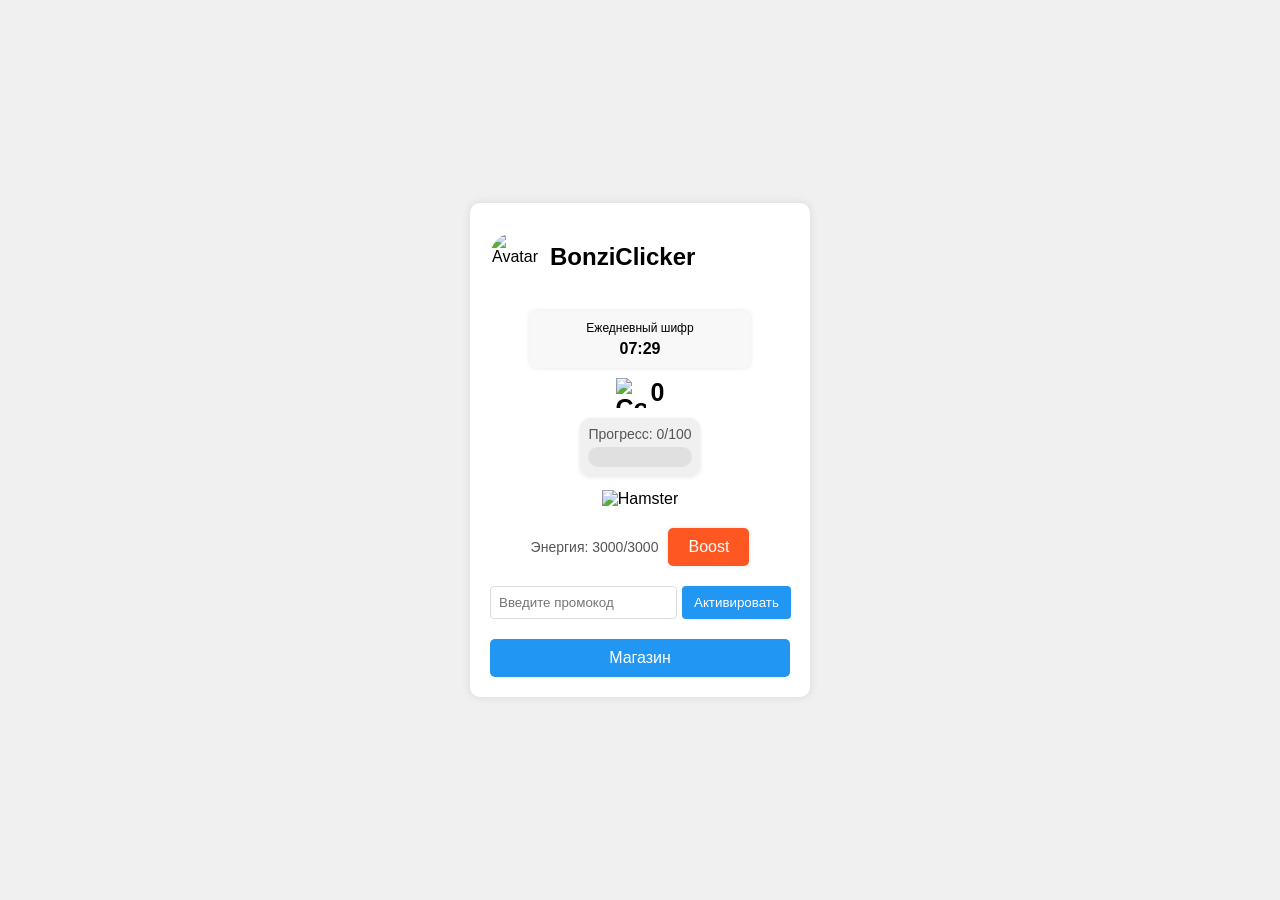
==== commit 69362857: "Add files via upload" ====
--- a/index.html
+++ b/index.html
@@ -20,16 +20,8 @@
         </div>
         <div class="rewards">
             <div class="reward">
-                <div class="reward-title">Ежедневная награда</div>
-                <div class="reward-timer" id="daily-reward-timer">12:30</div>
-            </div>
-            <div class="reward">
                 <div class="reward-title">Ежедневный шифр</div>
                 <div class="reward-timer" id="daily-code-timer">07:30</div>
-            </div>
-            <div class="reward">
-                <div class="reward-title">Комбо</div>
-                <div class="reward-timer" id="combo-timer">00:30</div>
             </div>
         </div>
         <div class="game-area">
--- a/styles.css
+++ b/styles.css
@@ -52,8 +52,9 @@
 
 .rewards {
     display: flex;
-    justify-content: space-between;
+    justify-content: center;
     margin-top: 20px;
+    width: 100%;
 }
 
 .reward {
@@ -61,9 +62,10 @@
     padding: 10px;
     border-radius: 5px;
     box-shadow: 0 0 5px rgba(0, 0, 0, 0.1);
-    width: 30%;
     text-align: center;
     margin-bottom: 30px;
+    width: auto;
+    min-width: 200px;
 }
 
 .reward-title {
@@ -83,8 +85,8 @@
 }
 
 #hamster {
-    width: 100px;
-    height: 100px;
+    width: 150px;
+    height: 150px;
     cursor: pointer;
     transition: transform 0.3s ease;
     object-fit: cover;
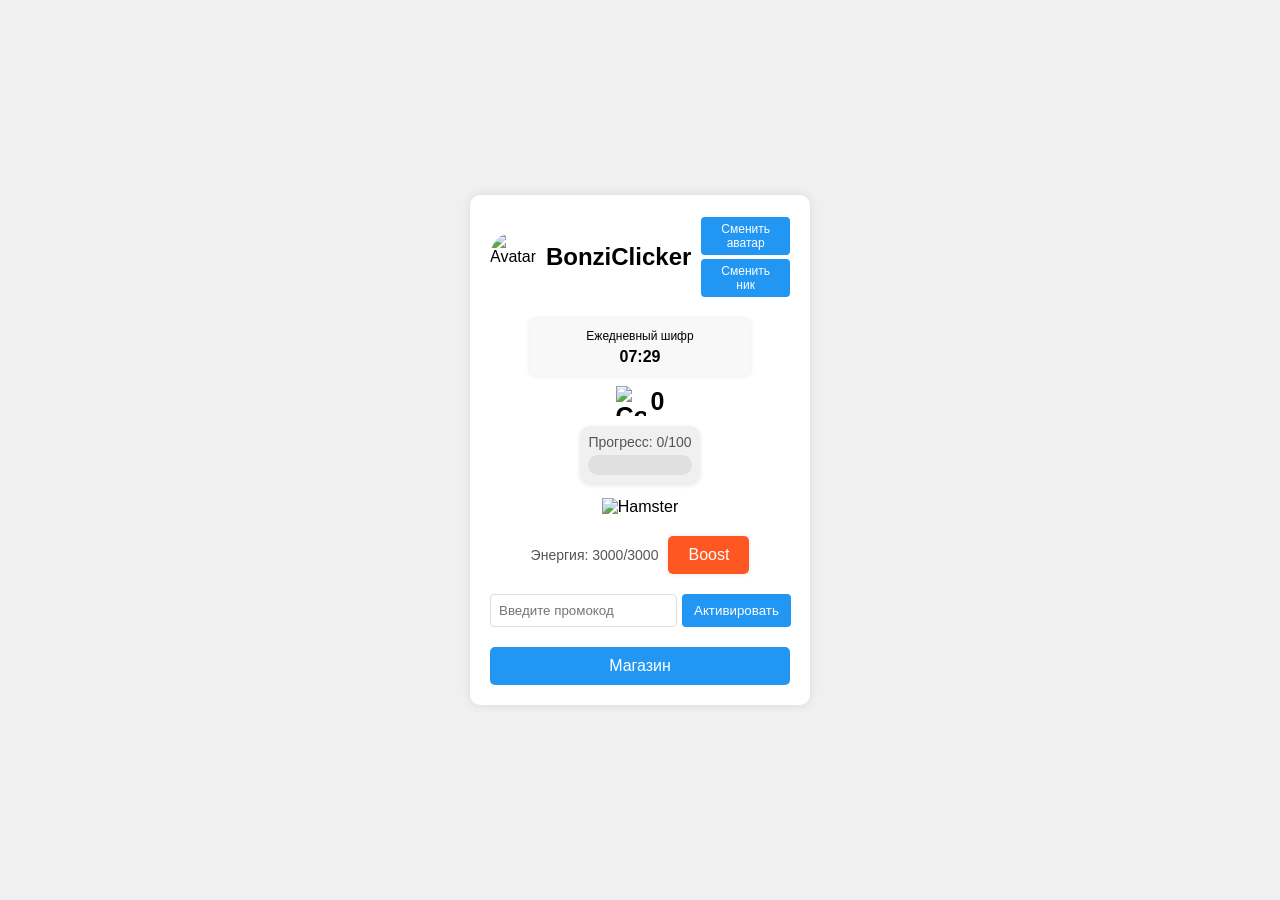
==== commit af6cb700: "Add files via upload" ====
--- a/index.html
+++ b/index.html
@@ -14,10 +14,17 @@
                 <div class="user-info">
                     <h2>BonziClicker</h2>
                 </div>
+                <div class="profile-controls">
+                    <button id="change-avatar-btn">Сменить аватар</button>
+                    <button id="change-username-btn">Сменить ник</button>
+                </div>
             </div>
             <div class="income">
             </div>
         </div>
+        <input type="file" id="avatar-upload" accept="image/*" style="display: none;">
+        <input type="text" id="username-input" style="display: none;">
+        
         <div class="rewards">
             <div class="reward">
                 <div class="reward-title">Ежедневный шифр</div>
--- a/styles.css
+++ b/styles.css
@@ -48,6 +48,37 @@
 .income {
     font-size: 14px;
     font-weight: bold;
+}
+
+.profile-controls {
+    display: flex;
+    flex-direction: column;
+    margin-left: 10px;
+}
+
+.profile-controls button {
+    background-color: #2196F3;
+    color: white;
+    border: none;
+    border-radius: 4px;
+    padding: 5px 10px;
+    margin: 2px 0;
+    cursor: pointer;
+    font-size: 12px;
+}
+
+.profile-controls button:hover {
+    background-color: #0b7dda;
+}
+
+#username-input {
+    position: absolute;
+    top: 10px;
+    left: 10px;
+    z-index: 1000;
+    padding: 5px;
+    border: 1px solid #ddd;
+    border-radius: 4px;
 }
 
 .rewards {
